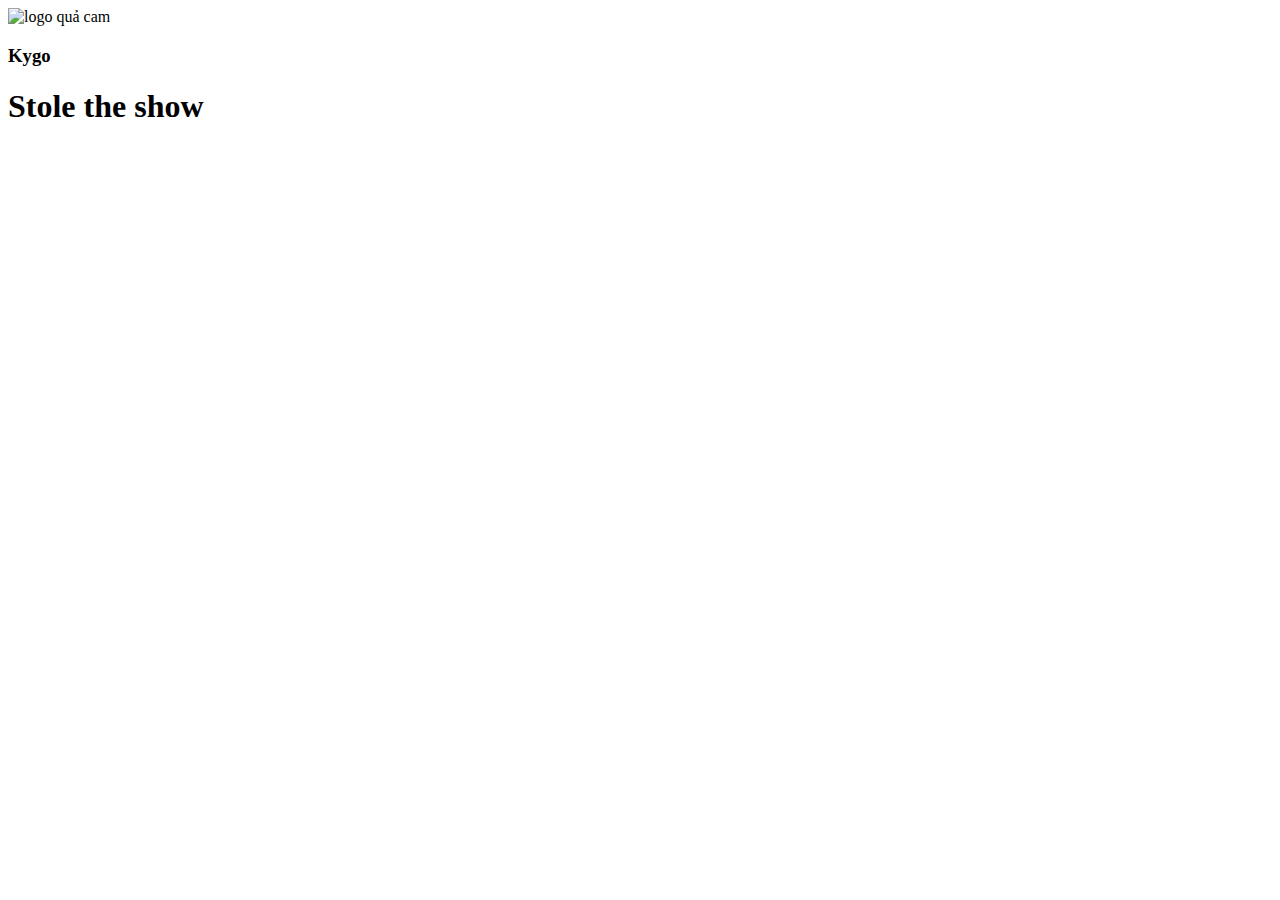
==== index.html @ 4afea115 "Update src image logo" ====
<html>
<head>
    <meta charset="UTF-8">
    <title>Flat music player</title>
</head>

<body>
    <div class="contain">
        <div class="container">
            <div class="music-player">
                <div class="cover">
                    <img src="./LogoOrange-min.jpg" alt="logo quả cam">   
                </div>
                <div class="titre">
                    <h3>Kygo</h3>
                    <h1>Stole the show</h1>
                </div>
                <div class="lecteur">
                    <audio style="width: 100%;" class="fc-media">
                        <source src="https://soundcloud.com/uiceheidd/lucid-dreams-forget-me" type="audio/mp3"/>
                    </audio>
                </div>
            </div>
        </div>
    </div>

   

</body>
</html>
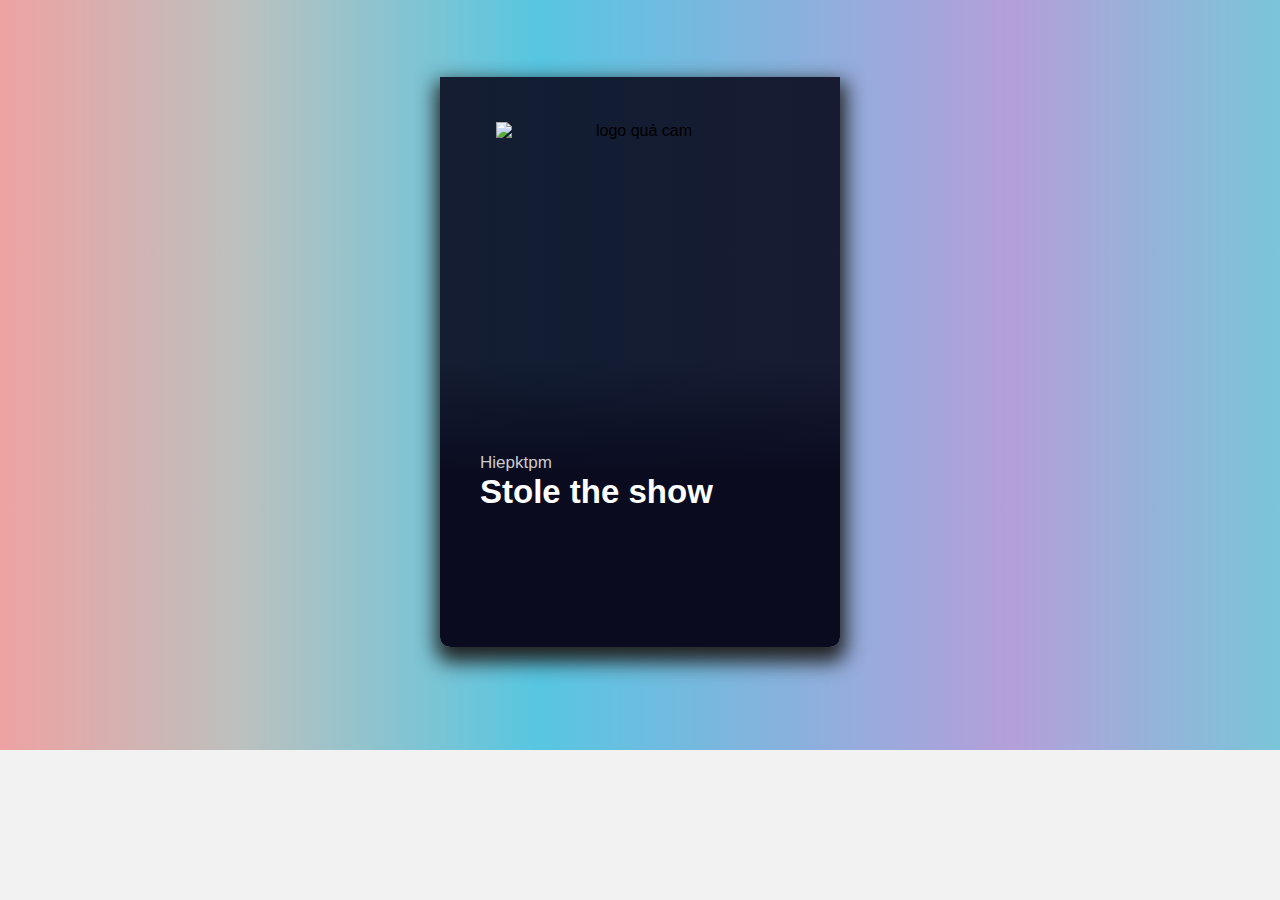
==== commit 726f3cb7: "relax with new song" ====
--- a/index.html
+++ b/index.html
@@ -1,7 +1,14 @@
-<html>
+<!DOCTYPE html>
+<html lang="en">
+
 <head>
     <meta charset="UTF-8">
-    <title>Flat music player</title>
+    <meta name="viewport" content="width=device-width, initial-scale=1.0">
+    <meta http-equiv="X-UA-Compatible" content="ie=edge">
+    <title>Relax Music Player</title>
+    <link rel="stylesheet" href="style.css">
+    <link rel="stylesheet" href="https://use.fontawesome.com/releases/v5.4.1/css/all.css">
+    <link rel="stylesheet" href="https://cdnjs.cloudflare.com/ajax/libs/mediaelement/4.2.7/mediaelementplayer.min.css">
 </head>
 
 <body>
@@ -12,19 +19,22 @@
                     <img src="./LogoOrange-min.jpg" alt="logo quả cam">   
                 </div>
                 <div class="titre">
-                    <h3>Kygo</h3>
+                    <h3>Hiepktpm</h3>
                     <h1>Stole the show</h1>
                 </div>
                 <div class="lecteur">
                     <audio style="width: 100%;" class="fc-media">
-                        <source src="https://soundcloud.com/uiceheidd/lucid-dreams-forget-me" type="audio/mp3"/>
+                        <source src="./song.mp3" type="audio/mp3" />
                     </audio>
                 </div>
             </div>
         </div>
     </div>
 
-   
+    <script src="https://cdnjs.cloudflare.com/ajax/libs/jquery/3.2.1/jquery.min.js"></script>
+    <script src="https://cdnjs.cloudflare.com/ajax/libs/mediaelement/4.2.7/mediaelement-and-player.min.js"></script>
+    <script src="custom.js"></script>
 
 </body>
+
 </html>
--- a/style.css
+++ b/style.css
@@ -0,0 +1,236 @@
+*:focus{
+    outline: none;
+}
+html {
+    background: #f2f2f2;
+}
+body {
+    margin: 0;
+    font-family: "Raleway",sans-serif;
+}
+h1 {
+    margin: 0;
+    font-size: 33px;
+    color: #fff;
+    padding: 0 10%;
+}
+h3 {
+    margin: 0;
+    font-size: 17px;
+    font-weight: 500;
+    color: #ccc;
+    padding: 0 10%;
+}
+.container {
+    display: block;
+    width: 100%;
+    height: 750px;
+    margin: auto;
+    overflow: hidden;
+    background-image: linear-gradient(to right, #eea2a2 0%, #bbc1bf 19%, #57c6e1 42%, #b49fda 79%, #7ac5d8 100%);
+    background-repeat: repeat;
+    background-size: cover;
+}
+.music-player {
+    display: block;
+    position: relative;
+    width: 400px;
+    height: 570px;
+    margin: auto;
+    margin-top: 6%;
+    border-radius: 0 0 10px 10px;
+    background: transparent linear-gradient(to bottom,rgba(10,11,31,0.9) 50%,rgb(10,11,31) 70%) repeat scroll 0 0;
+    box-shadow: 1px 10px 20px 5px #222;
+}
+.cover {
+    float: left;
+    width: 100%;
+    height: 66%;
+}
+.cover img {
+    display: block;
+    position: absolute;
+    top: 8%;
+    left: 14%;
+    width: 70%;
+    margin: auto;
+    text-align: center;
+}
+.titre {
+    float: left;
+    width: 100%;
+}
+.lecteur {
+    width: 100%;
+    display: block;
+    height: auto;
+    position: relative;
+    float: left;
+}
+.mejs__button>button:focus {
+    outline: 0px dotted #999;
+}
+.mejs__container {
+    position: relative;
+    background-color: transparent;
+    min-width: auto !important;
+}
+.mejs__controls {
+    padding: 0 10%;
+    background: transparent !important;
+    display: block;
+    position: relative;
+}
+.mejs__controls div {
+    display: block;
+    float: left;
+    position: relative;
+}
+.mejs__controls .mejs__playpause-button {
+    position: absolute !important;
+    right: 8%;
+    bottom: 95%;
+    width: 40px;
+}
+.mejs__controls .mejs__playpause-button button {
+    display: block;
+    width: 40px;
+    height: 40px;
+    padding: 0;
+    border: 0;
+    font-family: FontAwesome;
+    font-size: 23px;
+    color: #5bbb95;
+    background: transparent;
+    padding: 0;
+    margin: 0;
+}
+.mejs__controls .mejs__play button:before{
+    content:"\f04b";
+}
+.mejs__controls .mejs__pause button:before{
+    content:"\f04c";
+}
+.mejs__controls .mejs__volume-button button {
+    display: block;
+    width: 40px;
+    height: 40px;
+    padding: 0;
+    border: 0;
+    font-family: FontAwesome;
+    font-size: 20px;
+    color: #5bbb95;
+    background: transparent;
+    margin: 0;
+    padding: 0;
+}
+.mejs__controls .mejs__mute button:before {
+    content: "\f028";
+}
+.mejs__controls .mejs__unmute button:before {
+    content: "\f026";
+}
+.mejs__controls .mejs__time {
+    width: 100%;
+    margin-top: 7%;
+    margin-bottom: 3%;
+    color: #fff;
+    height: auto;
+    padding: 0;
+    overflow: visible;
+    min-width: 100%;
+}
+.mejs__controls .mejs__time span {
+    font-size: 15px;
+}
+.mejs__controls span.mejs__duration {
+    float: right;
+    text-align: right;
+    color: #ccc;
+}
+.mejs__controls span.mejs__currenttime {
+    font-weight: 700;
+    float: left;
+}
+.mejs__controls .mejs__time-rail {
+    width: 100%;
+    margin: 0;
+}
+.mejs__controls .mejs__time-rail span {
+    position: absolute;
+    top: 0;
+    width: 100%;
+    height: 4px;
+    border-radius: 50px;
+    cursor: pointer;
+}
+.mejs__controls .mejs__time-rail .mejs__time-loaded {
+    background: rgba(255,255,255,0.2);
+}
+.mejs__controls .mejs__time-rail .mejs__time-float {
+    display: none;
+    top: -40px;
+    width: 40px;
+    height: 25px;
+    margin-left: 0px;
+    text-align: center;
+    font-size: 10px;
+    background: #fff;
+    border: 0;
+}
+.mejs__controls .mejs__time-rail .mejs__time-float-current {
+    display: block;
+    position: relative;
+    top: 0;
+    margin: 0;
+    line-height: 26px;
+    color: #100d28;
+}
+.mejs__controls .mejs__time-rail .mejs__time-float-corner {
+    top: auto;
+    bottom: -9px;
+    left: 50%;
+    width: 0;
+    height: 0;
+    border-top: 6px solid #fff;
+    border-right: 6px solid transparent;
+    border-left: 6px solid transparent;
+}
+.mejs__controls .mejs__time-rail .mejs__time-current {
+    background: #5BBB95 none repeat scroll 0 0;
+}
+.mejs__controls .mejs__time-handle {
+    display: none;
+}
+.mejs__controls .mejs__volume-button {
+    position: relative;
+    position: absolute !important;
+    top: 70px;
+    right: 25%;
+    width: 40px;
+    height: 40px;
+}
+.mejs__controls .mejs__horizontal-volume-slider {
+    display: block;
+    position: absolute !important;
+    position: relative;
+    top: 70px;
+    right: 10%;
+    width: 60px;
+    height: 4px;
+    margin-top: 18px;
+    border-radius: 50px;
+    line-height: 11px;
+}
+.mejs__controls .mejs__horizontal-volume-slider .mejs__horizontal-volume-total,
+.mejs__controls .mejs__horizontal-volume-slider .mejs__horizontal-volume-current {
+    position: absolute;
+    top: 0;
+    left: 0;
+    width: 100%;
+    height: 100%;
+    background: rgba(255,255,255,0.1);
+}
+.mejs__controls .mejs__horizontal-volume-slider .mejs__horizontal-volume-current {
+    background: #fff;
+}
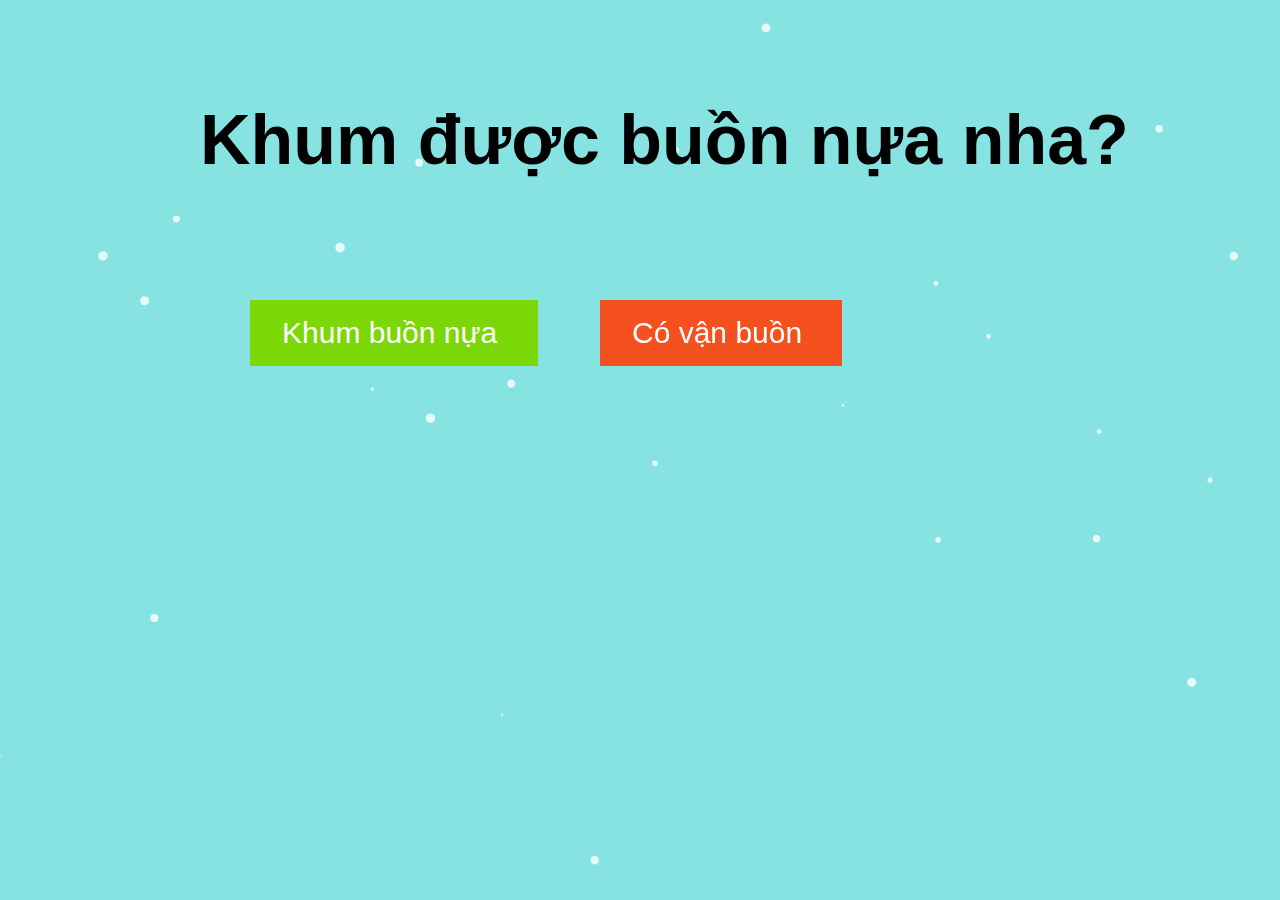
==== commit 7fb82a97: "hehe" ====
--- a/index.html
+++ b/index.html
@@ -1,40 +1,18 @@
 <!DOCTYPE html>
 <html lang="en">
+  <head>
+    <meta charset="UTF-8" />
+    <meta name="viewport" content="width=device-width, initial-scale=1.0" />
+    <link rel="stylesheet" href="style.css"/>
+    <script src="https://ajax.googleapis.com/ajax/libs/jquery/3.5.1/jquery.min.js"></script>
+    <script src="script.js"></script>
 
-<head>
-    <meta charset="UTF-8">
-    <meta name="viewport" content="width=device-width, initial-scale=1.0">
-    <meta http-equiv="X-UA-Compatible" content="ie=edge">
-    <title>Relax Music Player</title>
-    <link rel="stylesheet" href="style.css">
-    <link rel="stylesheet" href="https://use.fontawesome.com/releases/v5.4.1/css/all.css">
-    <link rel="stylesheet" href="https://cdnjs.cloudflare.com/ajax/libs/mediaelement/4.2.7/mediaelementplayer.min.css">
-</head>
+    <title>Hmmmmmm</title>
+  </head>
+  <body>
+    <canvas id="canvas"></canvas>
+    <h1 id="loveQuestion">Khum được buồn nựa nha?</h1>
+    <input type="button" id="btnYes" value="Khum buồn nựa " onclick="yesClick()" />
+    <input type="button" id="btnNo" value="Có vận buồn " onmouseover="noHover()" />
 
-<body>
-    <div class="contain">
-        <div class="container">
-            <div class="music-player">
-                <div class="cover">
-                    <img src="./LogoOrange-min.jpg" alt="logo quả cam">   
-                </div>
-                <div class="titre">
-                    <h3>Hiepktpm</h3>
-                    <h1>Stole the show</h1>
-                </div>
-                <div class="lecteur">
-                    <audio style="width: 100%;" class="fc-media">
-                        <source src="./song.mp3" type="audio/mp3" />
-                    </audio>
-                </div>
-            </div>
-        </div>
-    </div>
-
-    <script src="https://cdnjs.cloudflare.com/ajax/libs/jquery/3.2.1/jquery.min.js"></script>
-    <script src="https://cdnjs.cloudflare.com/ajax/libs/mediaelement/4.2.7/mediaelement-and-player.min.js"></script>
-    <script src="custom.js"></script>
-
-</body>
-
-</html>
+</html>--- a/style.css
+++ b/style.css
@@ -1,236 +1,69 @@
-*:focus{
-    outline: none;
+@import url('https://fonts.googleapis.com/css2?family=Raleway:wght@500&display=swap');
+
+* {
+  margin: 0;
+  padding: 0;
+  font-family: sans-serif;
 }
-html {
-    background: #f2f2f2;
+
+body {
+  background: #86E3E2;
 }
-body {
-    margin: 0;
-    font-family: "Raleway",sans-serif;
+canvas {
+  display: block;
 }
-h1 {
-    margin: 0;
-    font-size: 33px;
-    color: #fff;
-    padding: 0 10%;
+
+#loveQuestion {
+  position: absolute;
+  left: 200px;
+  top: 100px;
+  font-size: 70px;
 }
-h3 {
-    margin: 0;
-    font-size: 17px;
-    font-weight: 500;
-    color: #ccc;
-    padding: 0 10%;
+
+input {
+  font-size: 30px;
+  border: none;
+  color: white;
+  padding: 16px 32px;
+  text-align: center;
 }
-.container {
-    display: block;
-    width: 100%;
-    height: 750px;
-    margin: auto;
-    overflow: hidden;
-    background-image: linear-gradient(to right, #eea2a2 0%, #bbc1bf 19%, #57c6e1 42%, #b49fda 79%, #7ac5d8 100%);
-    background-repeat: repeat;
-    background-size: cover;
+
+#btnYes {
+  position: absolute;
+  left: 250px;
+  top: 300px;
+  background-color: #7bd806;
+  cursor: pointer;
 }
-.music-player {
-    display: block;
-    position: relative;
-    width: 400px;
-    height: 570px;
-    margin: auto;
-    margin-top: 6%;
-    border-radius: 0 0 10px 10px;
-    background: transparent linear-gradient(to bottom,rgba(10,11,31,0.9) 50%,rgb(10,11,31) 70%) repeat scroll 0 0;
-    box-shadow: 1px 10px 20px 5px #222;
+
+#btnNo {
+  position: absolute;
+  left: 600px;
+  top: 300px;
+  background-color: #f4511e;
+  transition: 0.3s;
 }
-.cover {
-    float: left;
-    width: 100%;
-    height: 66%;
+@media (max-width: 414px){
+	#loveQuestion {
+  position: absolute;
+  left: 10px;
+  top: 100px;
+  font-size: 30px;
 }
-.cover img {
-    display: block;
-    position: absolute;
-    top: 8%;
-    left: 14%;
-    width: 70%;
-    margin: auto;
-    text-align: center;
+@media (max-width: 414px){
+	#btnYes {
+  position: absolute;
+  left: 50px;
+  top: 200px;
+  background-color: #7bd806;
+  cursor: pointer;
 }
-.titre {
-    float: left;
-    width: 100%;
+@media (max-width: 414px){
+	#btnNo {
+  position: absolute;
+  left: 50px;
+  top: 300px;
+  background-color: #f4511e;
+  cursor: pointer;
 }
-.lecteur {
-    width: 100%;
-    display: block;
-    height: auto;
-    position: relative;
-    float: left;
 }
-.mejs__button>button:focus {
-    outline: 0px dotted #999;
-}
-.mejs__container {
-    position: relative;
-    background-color: transparent;
-    min-width: auto !important;
-}
-.mejs__controls {
-    padding: 0 10%;
-    background: transparent !important;
-    display: block;
-    position: relative;
-}
-.mejs__controls div {
-    display: block;
-    float: left;
-    position: relative;
-}
-.mejs__controls .mejs__playpause-button {
-    position: absolute !important;
-    right: 8%;
-    bottom: 95%;
-    width: 40px;
-}
-.mejs__controls .mejs__playpause-button button {
-    display: block;
-    width: 40px;
-    height: 40px;
-    padding: 0;
-    border: 0;
-    font-family: FontAwesome;
-    font-size: 23px;
-    color: #5bbb95;
-    background: transparent;
-    padding: 0;
-    margin: 0;
-}
-.mejs__controls .mejs__play button:before{
-    content:"\f04b";
-}
-.mejs__controls .mejs__pause button:before{
-    content:"\f04c";
-}
-.mejs__controls .mejs__volume-button button {
-    display: block;
-    width: 40px;
-    height: 40px;
-    padding: 0;
-    border: 0;
-    font-family: FontAwesome;
-    font-size: 20px;
-    color: #5bbb95;
-    background: transparent;
-    margin: 0;
-    padding: 0;
-}
-.mejs__controls .mejs__mute button:before {
-    content: "\f028";
-}
-.mejs__controls .mejs__unmute button:before {
-    content: "\f026";
-}
-.mejs__controls .mejs__time {
-    width: 100%;
-    margin-top: 7%;
-    margin-bottom: 3%;
-    color: #fff;
-    height: auto;
-    padding: 0;
-    overflow: visible;
-    min-width: 100%;
-}
-.mejs__controls .mejs__time span {
-    font-size: 15px;
-}
-.mejs__controls span.mejs__duration {
-    float: right;
-    text-align: right;
-    color: #ccc;
-}
-.mejs__controls span.mejs__currenttime {
-    font-weight: 700;
-    float: left;
-}
-.mejs__controls .mejs__time-rail {
-    width: 100%;
-    margin: 0;
-}
-.mejs__controls .mejs__time-rail span {
-    position: absolute;
-    top: 0;
-    width: 100%;
-    height: 4px;
-    border-radius: 50px;
-    cursor: pointer;
-}
-.mejs__controls .mejs__time-rail .mejs__time-loaded {
-    background: rgba(255,255,255,0.2);
-}
-.mejs__controls .mejs__time-rail .mejs__time-float {
-    display: none;
-    top: -40px;
-    width: 40px;
-    height: 25px;
-    margin-left: 0px;
-    text-align: center;
-    font-size: 10px;
-    background: #fff;
-    border: 0;
-}
-.mejs__controls .mejs__time-rail .mejs__time-float-current {
-    display: block;
-    position: relative;
-    top: 0;
-    margin: 0;
-    line-height: 26px;
-    color: #100d28;
-}
-.mejs__controls .mejs__time-rail .mejs__time-float-corner {
-    top: auto;
-    bottom: -9px;
-    left: 50%;
-    width: 0;
-    height: 0;
-    border-top: 6px solid #fff;
-    border-right: 6px solid transparent;
-    border-left: 6px solid transparent;
-}
-.mejs__controls .mejs__time-rail .mejs__time-current {
-    background: #5BBB95 none repeat scroll 0 0;
-}
-.mejs__controls .mejs__time-handle {
-    display: none;
-}
-.mejs__controls .mejs__volume-button {
-    position: relative;
-    position: absolute !important;
-    top: 70px;
-    right: 25%;
-    width: 40px;
-    height: 40px;
-}
-.mejs__controls .mejs__horizontal-volume-slider {
-    display: block;
-    position: absolute !important;
-    position: relative;
-    top: 70px;
-    right: 10%;
-    width: 60px;
-    height: 4px;
-    margin-top: 18px;
-    border-radius: 50px;
-    line-height: 11px;
-}
-.mejs__controls .mejs__horizontal-volume-slider .mejs__horizontal-volume-total,
-.mejs__controls .mejs__horizontal-volume-slider .mejs__horizontal-volume-current {
-    position: absolute;
-    top: 0;
-    left: 0;
-    width: 100%;
-    height: 100%;
-    background: rgba(255,255,255,0.1);
-}
-.mejs__controls .mejs__horizontal-volume-slider .mejs__horizontal-volume-current {
-    background: #fff;
-}
